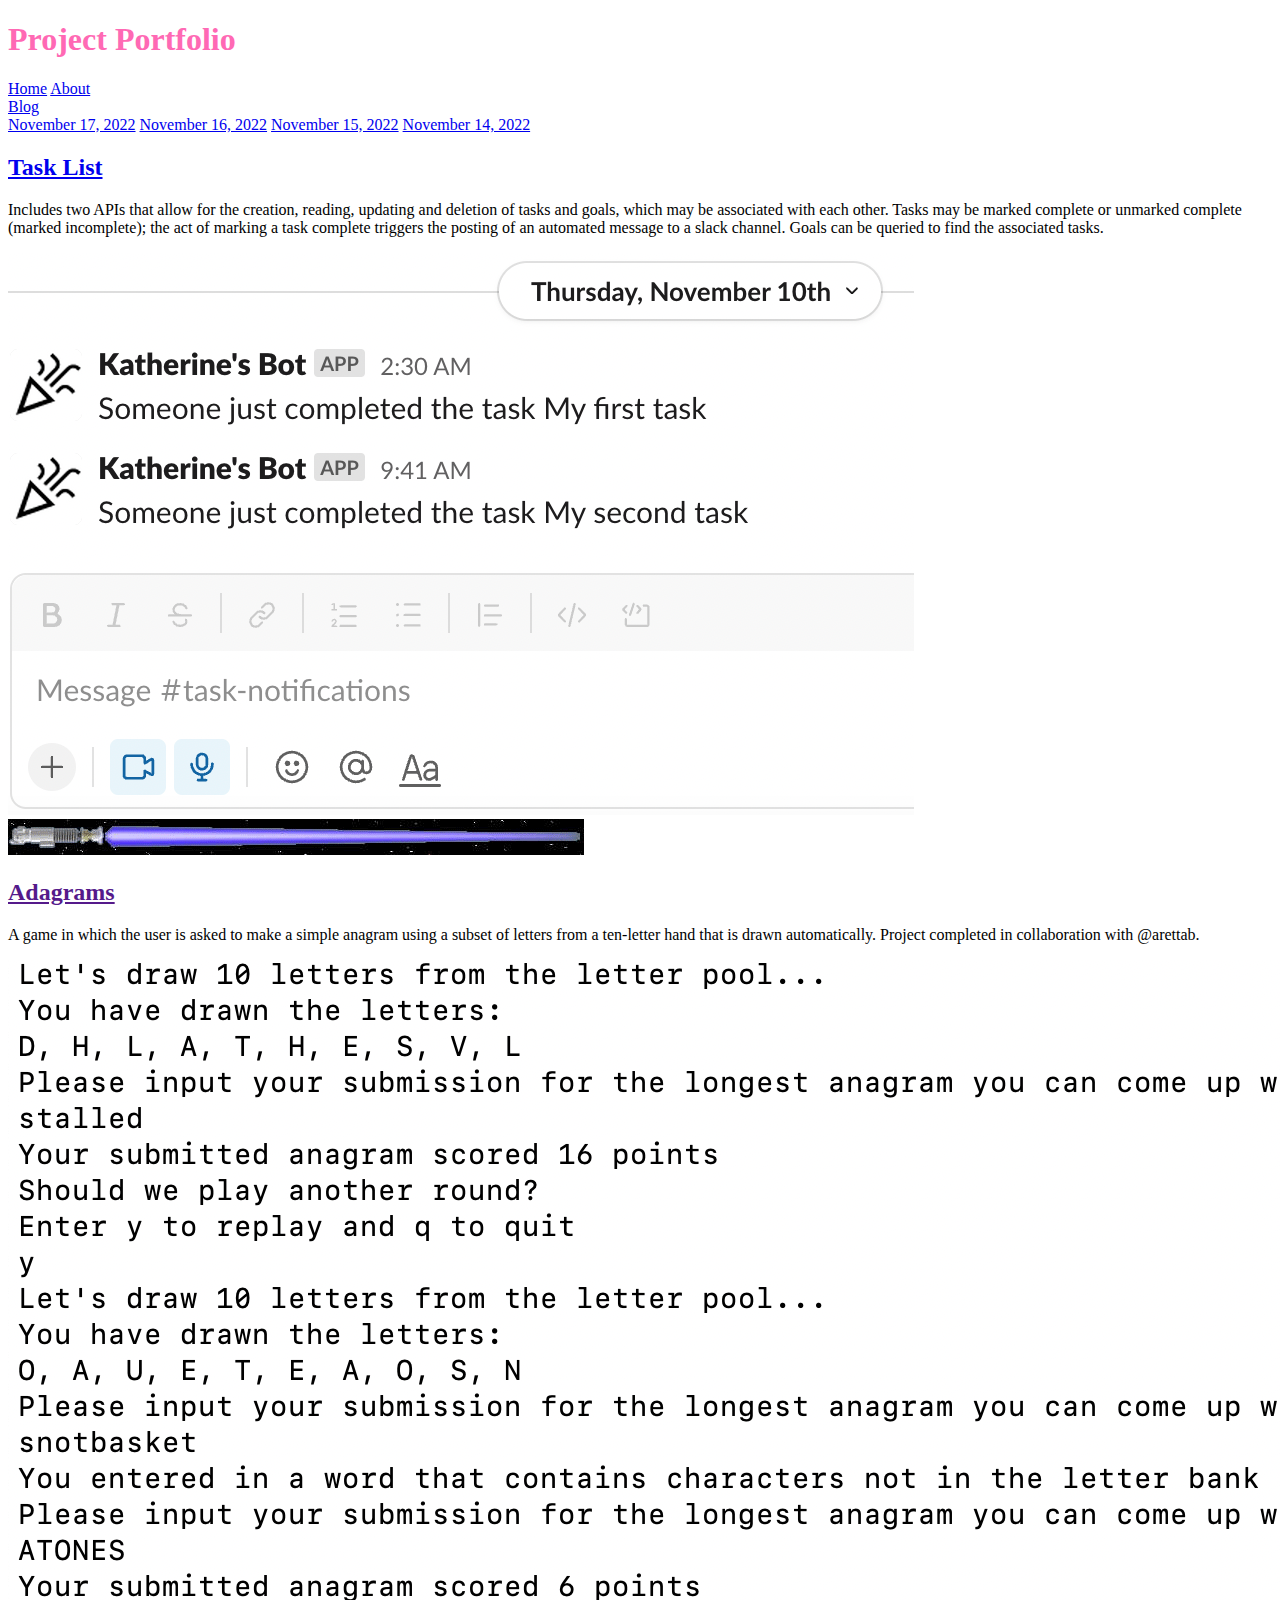
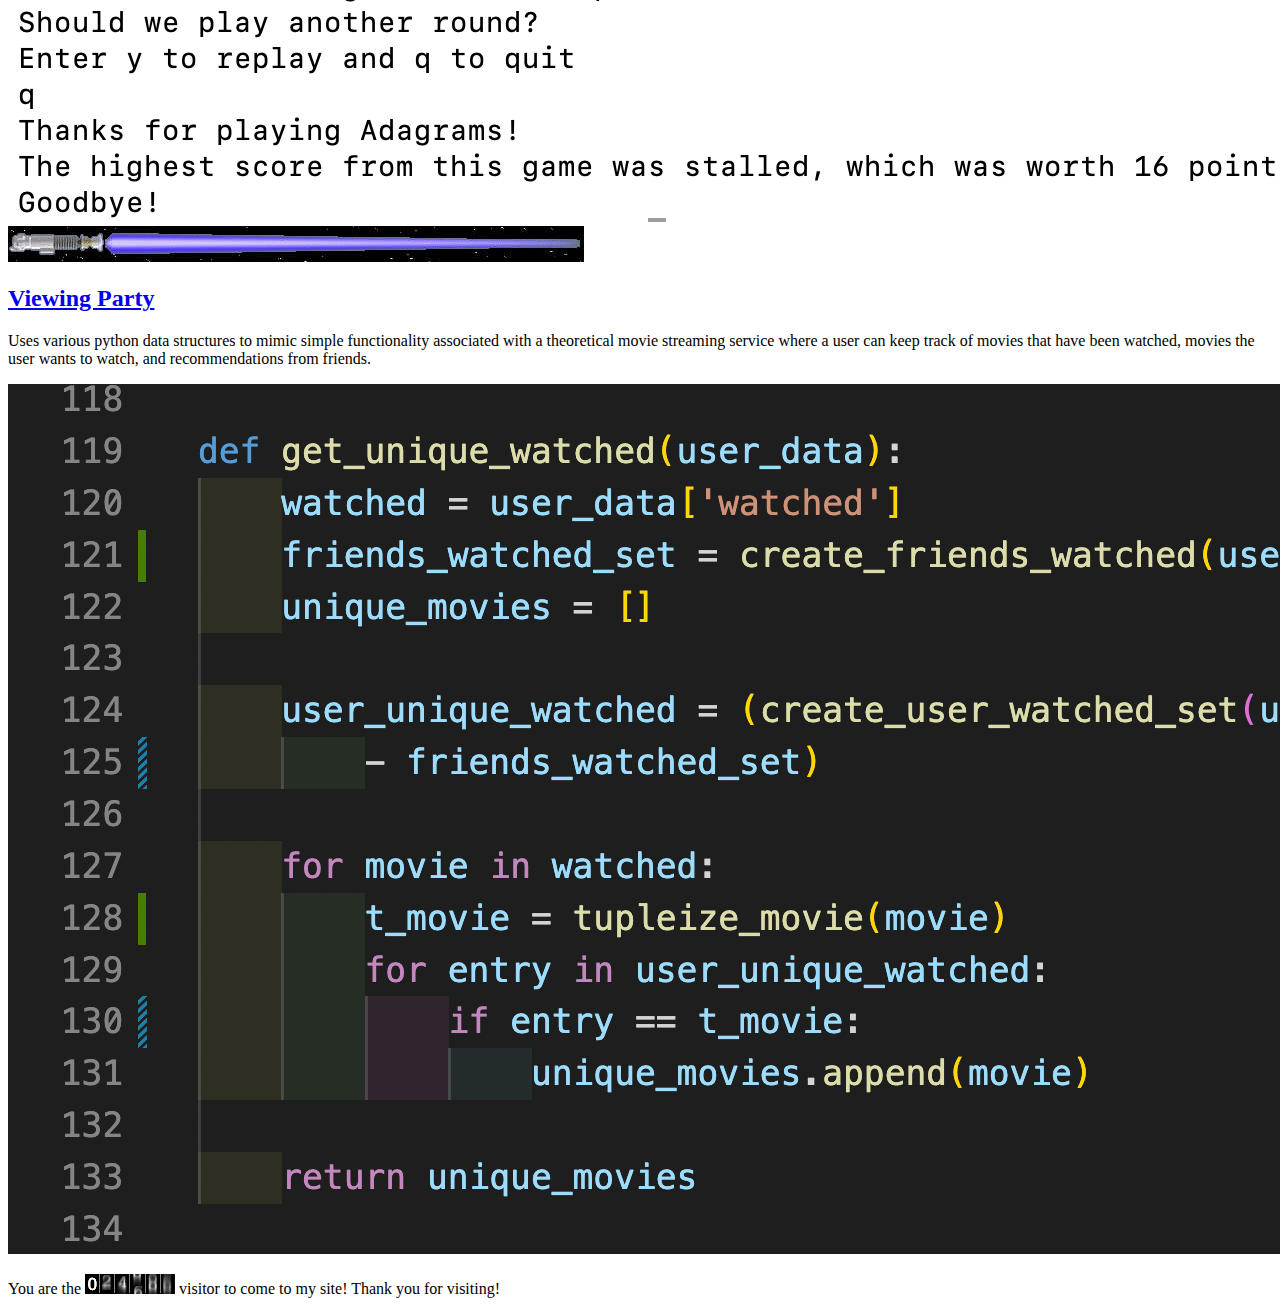
==== pages/portfolio.html @ c1d6c3a8 "initial commit" ====
<!DOCTYPE html>
<html lang="en">
<head>
  <meta charset="UTF-8">
  <meta http-equiv="X-UA-Compatible" content="IE=edge">
  <meta name="viewport" content="width=device-width, initial-scale=1.0">
  <title>Katherine's Portfolio</title>
  <link rel="stylesheet" href="/stylesheets/style.css">
</head>
<body>
  <main class="page-3-container">
    <header class="page-3">
      <h1>Project Portfolio</h1>
    </header>
    <nav class="page-3">
      <a href="/pages/index.html">Home</a>
      <a href="/pages/about.html">About</a>
      <div class="subnav">
        <a href="/pages/blog/mainpage.html">Blog</a>
        <div class="subnav-content" id="sc3">
          <a href="/pages/blog/entry_221117.html">November 17, 2022</a> 
          <a href="/pages/blog/entry_221116.html">November 16, 2022</a> 
          <a href="/pages/blog/entry_221115.html">November 15, 2022</a> 
          <a href="/pages/blog/entry_221114.html">November 14, 2022</a>
        </div>
      </div>
    </nav>
    <div class="project-container">
      <section class="project">
        <h2 class="project-title">
          <a href="https://github.com/kalawac/task-list-api">
            Task List
          </a>
        </h2>
        <p class="description">Includes two APIs that allow for the creation, reading, 
          updating and deletion of tasks and goals, which may be associated with each other.
          Tasks may be marked complete or unmarked complete (marked incomplete);
          the act of marking a task complete triggers the posting of an automated message
          to a slack channel. Goals can be queried to find the associated tasks.
        </p>
        <img src="/images/task-list-api-2.png" 
        alt="Screenshot from Slack showing bot sharing messages indicating that two tasks have been completed">
      </section>
      <img class="saber" src="/images/blusaber.gif" alt="lightsaber being used as a divider">
      <section class="project">
        <h2 class="project-title">
          <a href="">
            Adagrams
          </a>
        </h2>
        <p class="description">A game in which the user is asked to make a simple 
          anagram using a subset of letters from a ten-letter hand that is drawn automatically.
          Project completed in collaboration with @arettab.
        </p>
        <img src="/images/adagrams.png" alt="Screenshot of terminal running adagrams program">
      </section>
      <img class="saber" src="/images/blusaber.gif" alt="lightsaber being used as a divider">
      <section class="project">
        <h2 class="project-title">
          <a href="https://github.com/kalawac/viewing-party">
            Viewing Party
          </a>
        </h2>
        <p class="description">Uses various python data structures to mimic simple
          functionality associated with a theoretical movie streaming service where 
          a user can keep track of movies that have been watched, movies the user 
          wants to watch, and recommendations from friends.
        </p>
        <img src="/images/viewing-party.png" alt="screenshot of code from Viewing Party">
      </section>
    </div>
    <footer class="page-3">
      <p class="page-3">You are the 
      <img src="/images/counter.gif" alt="fake site visit counter with rapidly turning numbers"> 
      visitor to come to my site! Thank you for visiting!</p>
    </footer>
  </main>
</body>
</html>
---- stylesheets/style.css ----
h1 {
    color: hotpink;
}
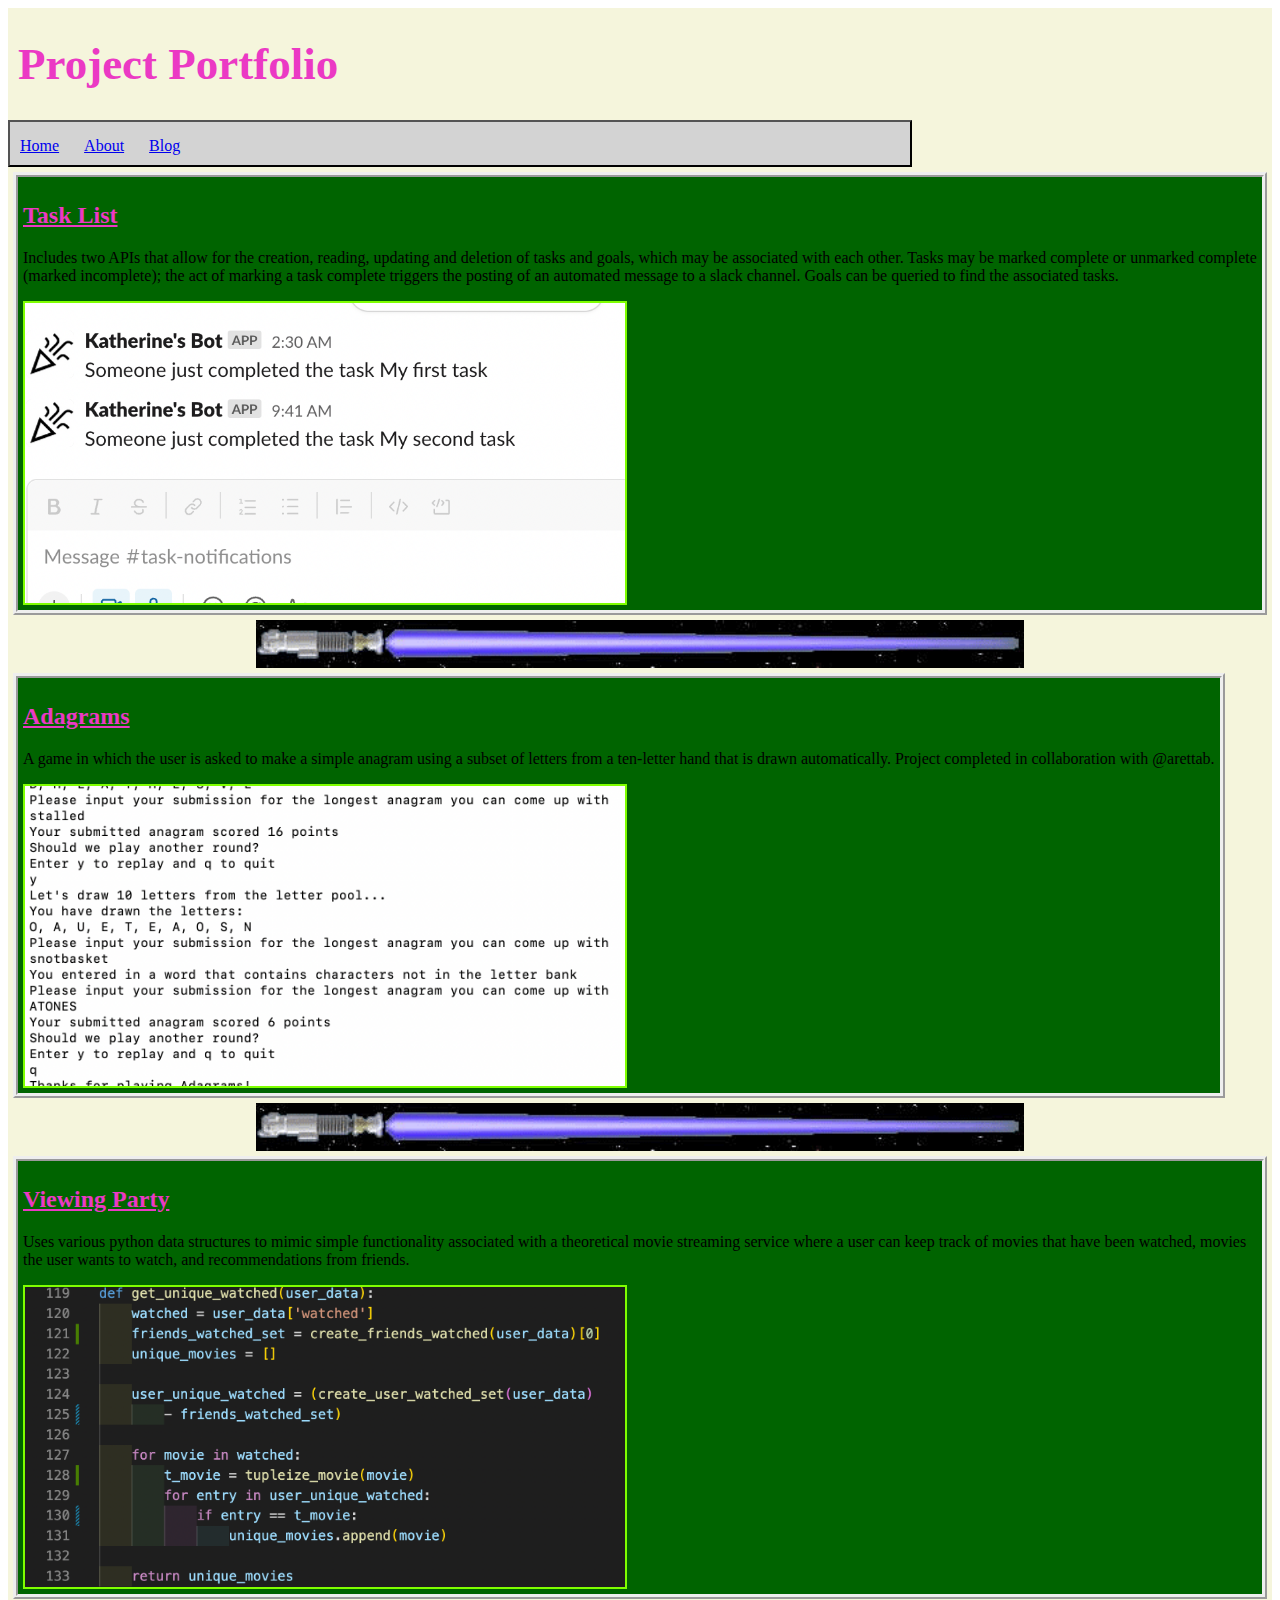
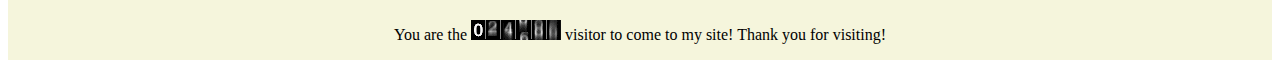
==== commit 1a8aba45: "fixed adagrams link to github" ====
--- a/pages/portfolio.html
+++ b/pages/portfolio.html
@@ -13,7 +13,7 @@
       <h1>Project Portfolio</h1>
     </header>
     <nav class="page-3">
-      <a href="/pages/index.html">Home</a>
+      <a href="/index.html">Home</a>
       <a href="/pages/about.html">About</a>
       <div class="subnav">
         <a href="/pages/blog/mainpage.html">Blog</a>
@@ -44,7 +44,7 @@
       <img class="saber" src="/images/blusaber.gif" alt="lightsaber being used as a divider">
       <section class="project">
         <h2 class="project-title">
-          <a href="">
+          <a href="https://github.com/kalawac/adagrams-py/">
             Adagrams
           </a>
         </h2>
--- a/stylesheets/style.css
+++ b/stylesheets/style.css
@@ -1,3 +1,367 @@
+.grid-container {
+    display: grid;
+    grid-template-columns: repeat(12, 1fr);
+    grid-template-rows: repeat(12, 1fr);
+    border: 2px;
+    background-image: url(/images/cracked.jpg);
+}
+
+.flex-container {
+    display: flex;
+    -ms-display: flex;
+    flex-direction: column;
+    flex-wrap: wrap;
+    align-items: center;
+    background-image: url(/images/sailor_moon_season_iii.webp);
+}
+
+.container {
+    background-color: wheat;
+    min-width: min-content;
+}
+
+.page-3-container {
+    width: 100%;
+    display: flex;
+    -ms-display: flex;
+    flex-direction:row;
+    flex-wrap: wrap;
+    align-items: center;
+    background-color: beige;
+}
+
+.project-container {
+    width: 100%;
+    display: flex;
+    -ms-display: flex;
+    flex-direction: column;
+    flex-wrap: wrap;
+    overflow: hidden;
+    align-items: baseline;
+}
+
+.project {
+    border: thick ridge;
+    padding: 5px;
+    margin: 5px;
+    background-color: darkgreen;
+}
+
+.project img{
+    float: left;
+    object-fit: cover;
+    width: 600px;
+    height: 300px;
+    border: 2px solid chartreuse;
+}
+
+.project :link {
+    color: #EB39C4;
+}
+
+.project :visited {
+    color: #800040;
+    text-shadow: 2px 2px 1px #EB39C4;
+}
+
+.saber {
+    width: 60vw;
+    align-self: center;
+    margin: auto;
+}
+
 h1 {
-    color: hotpink;
+    color: #EB39C4;
+    text-align: center;
+    font-size: 5vh;
+}
+
+header.page-1 {
+    grid-area: 1 / 1 / 2 / 13;
+    order: -2;
+    margin: auto;
+    border: 2px;
+}
+
+div.planets {
+    grid-area: 2 / 1 / 4 / 13;
+    order: -1;
+    margin: auto;
+}
+
+img.planet {
+    max-width: 20%;
+    height: auto;
+}
+
+.nav {
+    grid-column: 10 / 13;
+    grid-row: 5 / 12;
+    order: 2;
+    padding-right: 2vh;
+    margin: auto 10px auto auto;
+    background-color: #A6A4A5;
+}
+
+.page-1 .subnav {
+    float: right;
+}
+
+.page-2 .subnav {
+    float: inherit;
+    margin-bottom: 0px;
+}
+
+.page-3 .subnav {
+    float: initial;
+    display: inline;
+}
+
+.subnav {
+    overflow: hidden;
+    margin-bottom: 10px;
+}
+
+.subnav-content {
+    display: none;
+    position: relative;
+    left: 0;
+    background-color: inherit;
+    width: 100%;
+    z-index: 1;
+    text-align: inherit;
+    font-size: medium;
+}
+
+.page-2 .subnav-content {
+    position: absolute;
+    background-color: lightpink;
+    width: 16%;
+    margin-left: 49%;
+    margin-right: 35%;
+}
+
+.page-2 .subnav-content a { 
+    margin: 1vh;
+    color: darkblue;
+}
+
+.subnav-content a {
+    float: right;
+    color: whitesmoke;
+    text-decoration: none;
+}
+
+.subnav-content a::before {
+    content: "✯ ";
+}
+
+.subnav:hover .subnav-content {
+    display: block;
+    grid-column: 10 / 13;
+    grid-row: 5 / 12;
+}
+
+.subnav-content a:hover {
+    background-color: #eee;
+    color: black;
+}
+
+li.page-1 {
+    text-shadow: 1.8px 1.8px 1px lightslategray;
+    text-align: right;
+    list-style-type: none;
+    padding-top: 10px;
+    font-size: 4vh;
+}
+
+li.page-1:not(:last-child) { 
+    margin-bottom: 4vh;  
+}
+
+li.page-1:any-link {
+    color: #2C04BF;
+}
+
+nav :any-link:hover {
+    background-color: black;
+    color: #EB39C4;
+    font-weight: bold;
+}
+
+div.alien {
+    grid-area: 5 / 1 / 12 / 4;
+    order: 0;
+    margin: auto;
+}
+
+img.alien {
+    max-width: 90%;
+}
+
+div.statement {
+    grid-area: 5 / 5 / 12 / 9;
+    order: 1;
+}
+
+div p.page-1 {
+    font-family: 'Imprint', 'Times New Roman', Impact, serif, monospace, sans-serif;
+    font-size: 7vh;
+    font-weight: bold;
+    text-align: center;
+    text-shadow: 1px 1px rgba(255,255,255,0.8);
+}
+
+footer.page-1 {
+    grid-column: 1 / 13;
+    grid-row: 12 / span 1;
+    order: 3;
+    vertical-align: center;
+}
+
+footer p.page-1 {
+    font-family: fantasy;
+    font-style: oblique;
+    font-size: 2.5vh;
+    text-align: center;
+    color: orangered;
+}
+
+nav.page-2 {
+    font-size: 2.2vh;
+    background-color: lightpink;
+    text-transform: uppercase;
+    list-style-type: none;
+    text-align: center;
+    padding: 2px;
+}
+
+nav.page-2 li {
+    display: inline
+}
+
+nav.page-2 li:not(:last-child) { 
+    margin-right: 6vh;  
+}
+
+.disclaimer {
+    font-size: 3.5vh;
+    margin: 4vh 4vh;
+    align-items: center;
+    display: inline;
+    text-align: center;
+}
+
+.disclaimer img {
+    max-height: 3.5vh;
+    padding-inline: 3px;
+    vertical-align: text-bottom;
+    margin-top: 4vh;
+}
+
+.facts {
+    padding: 2vh
+}
+
+.facts li {
+    font-size: 2vh;
+    margin-bottom: .7vh;
+}
+
+#dancers {
+    align-items: center;
+    margin: auto;
+}
+
+footer.page-2 p{
+    font-family: sans-serif;
+    text-align: center;
+    color: #135EF2;
+}
+
+header.page-3 {
+    margin: 0 30px 0 10px;
+}
+
+footer.page-3 {
+    width: 100%;
+    text-align: center;
+}
+
+nav.page-3 {
+    display: flex;
+    -ms-display: flex;
+    flex-direction: row;
+    flex-wrap: nowrap;
+    width: 70%;
+    float: right;
+    background-color: lightgrey;
+    border: 2px outset black;
+    padding: 15px 15px 0px 0px;
+    vertical-align: bottom;
+}
+
+nav.page-3 a {
+    padding-inline-end: 15px;
+    padding-inline-start: 10px;
+}
+
+#sc3 {
+    display: none;
+    position: relative; 
+    background-color: lightgrey;
+    z-index: 1;
+    text-align: center;
+    font-size: medium;
+    align-self: flex-end;
+    float: inline-end;
+}
+
+.subnav:hover #sc3 {
+    display:inline-block;
+}
+
+#sc3 a {
+    color: purple;
+    text-decoration: none;
+}
+
+#sc3 a:hover {
+    color: #EB39C4;
+}
+
+.page-4 .flex-container {
+    background-image:none;
+    background-color: #CC919A;
+}
+
+.entry {
+    font-size: larger;
+}
+
+iframe {
+    background-color: whitesmoke;
+}
+
+footer.page-4 {
+    text-align: center;
+    font-family: Palatino, fantasy;
+}
+
+footer.page-4 .quote {
+    font-style: italic;
+}
+
+.entry:not(:last-of-type) {
+    border-bottom: 2px dotted black;
+    padding-bottom: 15px;
+}
+
+.entry-frame iframe{
+    border: none;
+    background-color:white;
+    overflow:visible;
+    width: 80vw;
+    height: 25vw;
+    max-height: fit-content;
 }